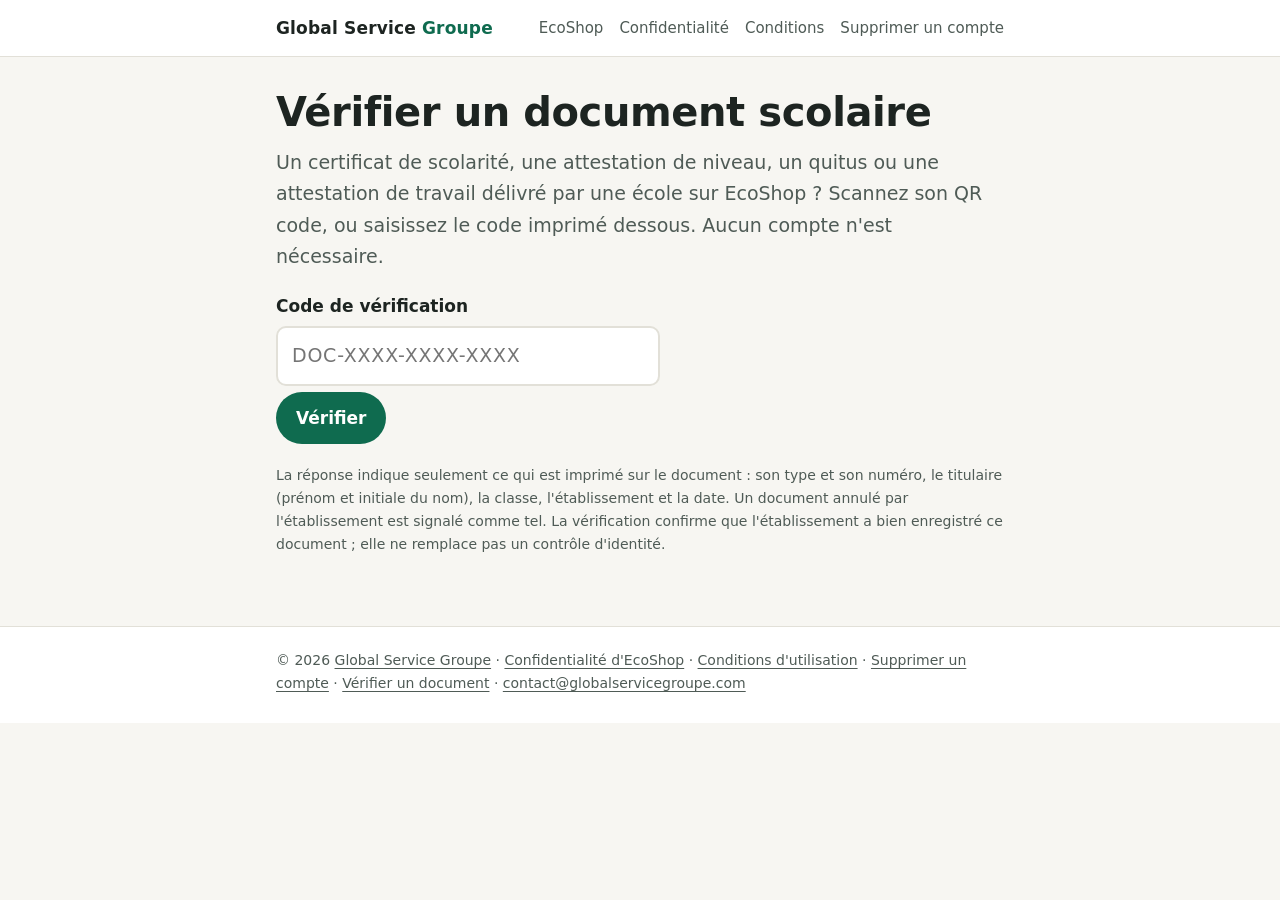
==== ecoshop/document/index.html @ 35a75ed3 "Site de Global Service Groupe : accueil, EcoShop et ses pages légales v1.1 Repris du dossier site_gs" ====
<!doctype html>
<html lang="fr">
<head>
  <meta charset="utf-8">
  <meta name="viewport" content="width=device-width, initial-scale=1">
  <title>Vérifier un document EcoShop — Global Service Groupe</title>
  <meta name="description" content="Vérifier un document EcoShop, sans créer de compte.">
  <link rel="stylesheet" href="/assets/site.css">
  <link rel="icon" href="/assets/favicon.svg" type="image/svg+xml">
  <link rel="canonical" href="https://globalservicegroupe.com/ecoshop/document/">
  <script src="/assets/config.js" defer></script>
  <script src="/assets/verifier.js" defer></script>
</head>
<body>
  <header class="bandeau">
    <div class="contenu">
      <a class="marque" href="/">Global Service <span>Groupe</span></a>
      <nav aria-label="EcoShop">
        <a href="/ecoshop/">EcoShop</a>
        <a href="/ecoshop/confidentialite/">Confidentialité</a>
        <a href="/ecoshop/conditions/">Conditions</a>
        <a href="/ecoshop/suppression-compte/">Supprimer un compte</a>
      </nav>
    </div>
  </header>

  <main class="contenu">
    <h1>Vérifier un document scolaire</h1>
    <p class="chapeau">Un certificat de scolarité, une attestation de niveau, un quitus ou une attestation de travail délivré par une école sur EcoShop ? Scannez son QR code, ou saisissez le code imprimé dessous. Aucun compte n'est nécessaire.</p>

    <div class="verification" id="verification" data-genre="document">
      <form id="formulaire" novalidate>
        <label for="code">Code de vérification</label>
        <input id="code" name="code" placeholder="DOC-XXXX-XXXX-XXXX" maxlength="18" autocomplete="off"
               autocapitalize="characters" spellcheck="false" inputmode="text" required>
        <p><button class="bouton" type="submit">Vérifier</button></p>
      </form>
      <div id="resultat"></div>
      <noscript><p class="note">Activez JavaScript dans votre navigateur pour lancer la vérification.</p></noscript>
    </div>

    <p class="note">La réponse indique seulement ce qui est imprimé sur le document : son type et son numéro, le titulaire (prénom et initiale du nom), la classe, l'établissement et la date. Un document annulé par l'établissement est signalé comme tel. La vérification confirme que l'établissement a bien enregistré ce document ; elle ne remplace pas un contrôle d'identité.</p>
  </main>

  <footer>
    <div class="contenu">
      © 2026 <a href="/">Global Service Groupe</a> ·
      <a href="/ecoshop/confidentialite/">Confidentialité d'EcoShop</a> ·
      <a href="/ecoshop/conditions/">Conditions d'utilisation</a> ·
      <a href="/ecoshop/suppression-compte/">Supprimer un compte</a> ·
      <a href="/ecoshop/document/">Vérifier un document</a> ·
      <a href="mailto:contact@globalservicegroupe.com">contact@globalservicegroupe.com</a>
    </div>
  </footer>
</body>
</html>
---- assets/site.css ----
/* Global Service Groupe — feuille de style commune du site.
   Polices du système (rien à télécharger : pages légères sur un réseau
   mobile lent), thème clair et sombre, lisible sur un petit téléphone. */

:root {
  --fond: #f7f6f2;
  --surface: #ffffff;
  --encre: #1d2421;
  --encre-douce: #4f5b56;
  --accent: #0f6b4f;
  --accent-doux: #e3f1eb;
  --chaud: #b8621b;
  --chaud-doux: #fbefe3;
  --bordure: #e2e0d8;
  --rayon: 14px;
}

@media (prefers-color-scheme: dark) {
  :root:not([data-theme="light"]) {
    --fond: #121614;
    --surface: #1b211e;
    --encre: #e9eeeb;
    --encre-douce: #a9b5af;
    --accent: #5cc49d;
    --accent-doux: #1d332a;
    --chaud: #e8a564;
    --chaud-doux: #33271b;
    --bordure: #2c3430;
  }
}

* { box-sizing: border-box; }

html { -webkit-text-size-adjust: 100%; scroll-behavior: smooth; }

body {
  margin: 0;
  background: var(--fond);
  color: var(--encre);
  font: 17px/1.65 system-ui, -apple-system, "Segoe UI", Roboto, "Noto Sans", sans-serif;
}

a { color: var(--accent); text-underline-offset: 3px; }
a:hover { text-decoration-thickness: 2px; }

.bandeau {
  background: var(--surface);
  border-bottom: 1px solid var(--bordure);
}
.bandeau .contenu {
  display: flex;
  flex-wrap: wrap;
  align-items: center;
  justify-content: space-between;
  gap: 6px 12px;
  padding-top: 14px;
  padding-bottom: 14px;
}
.marque {
  white-space: nowrap;
  font-weight: 750;
  color: var(--encre);
  text-decoration: none;
  letter-spacing: 0.01em;
}
.marque span { color: var(--accent); }
.bandeau nav { display: flex; gap: 16px; flex-wrap: wrap; font-size: 15px; }
.bandeau nav a { color: var(--encre-douce); text-decoration: none; }
.bandeau nav a[aria-current="page"] { color: var(--accent); font-weight: 650; }
@media (max-width: 560px) {
  .bandeau nav { width: 100%; gap: 6px 14px; font-size: 14px; }
}

.contenu { max-width: 760px; margin: 0 auto; padding-left: 16px; padding-right: 16px; }

main { padding-top: 32px; padding-bottom: 56px; }

h1 { font-size: clamp(28px, 6vw, 40px); line-height: 1.15; margin: 0 0 12px; letter-spacing: -0.01em; }
h2 { font-size: 23px; line-height: 1.3; margin: 48px 0 12px; scroll-margin-top: 16px; }
h3 { font-size: 19px; margin: 28px 0 8px; }
p, ul, ol { margin: 0 0 14px; }
li { margin-bottom: 6px; }

.chapeau { font-size: 19px; color: var(--encre-douce); margin-bottom: 20px; }
.date { font-size: 14px; color: var(--encre-douce); }

.en-bref {
  background: var(--accent-doux);
  border-radius: var(--rayon);
  padding: 20px 22px 8px;
  margin: 28px 0;
}
.en-bref h2 { margin-top: 0; font-size: 20px; }
.en-bref ul { padding-left: 20px; }

.jamais {
  background: var(--chaud-doux);
  border-radius: var(--rayon);
  padding: 20px 22px 8px;
  margin: 28px 0;
}
.jamais h2, .jamais h3 { margin-top: 0; color: var(--chaud); }

.carte {
  background: var(--surface);
  border: 1px solid var(--bordure);
  border-radius: var(--rayon);
  padding: 18px 20px 6px;
  margin: 16px 0;
}
.carte h3 { margin-top: 0; }

.sommaire {
  background: var(--surface);
  border: 1px solid var(--bordure);
  border-radius: var(--rayon);
  padding: 16px 20px;
  margin: 24px 0;
}
.sommaire summary { cursor: pointer; font-weight: 650; }
.sommaire ol { margin: 12px 0 4px; padding-left: 22px; }

.tableau { width: 100%; overflow-x: auto; margin: 12px 0 18px; }
table { border-collapse: collapse; width: 100%; font-size: 15px; background: var(--surface); }
th, td { text-align: left; vertical-align: top; padding: 10px 12px; border-bottom: 1px solid var(--bordure); }
th { font-weight: 650; background: var(--accent-doux); }

.application {
  border-left: 4px solid var(--accent);
  padding-left: 16px;
  margin-top: 56px;
}
.application > h2:first-child { margin-top: 0; }

.bouton {
  display: inline-block;
  background: var(--accent);
  color: #fff;
  padding: 12px 20px;
  border-radius: 999px;
  text-decoration: none;
  font-weight: 650;
  margin: 6px 8px 6px 0;
}
.bouton.secondaire { background: transparent; color: var(--accent); border: 2px solid var(--accent); }
@media (prefers-color-scheme: dark) { .bouton { color: #0f1513; } .bouton.secondaire { color: var(--accent); } }

.etapes { counter-reset: etape; list-style: none; padding: 0; }
.etapes li {
  counter-increment: etape;
  position: relative;
  padding-left: 44px;
  margin-bottom: 14px;
}
.etapes li::before {
  content: counter(etape);
  position: absolute; left: 0; top: 0;
  width: 30px; height: 30px; border-radius: 50%;
  background: var(--accent); color: var(--surface);
  font-weight: 700; font-size: 15px;
  display: flex; align-items: center; justify-content: center;
}

footer {
  border-top: 1px solid var(--bordure);
  background: var(--surface);
  font-size: 14px;
  color: var(--encre-douce);
}
footer .contenu { padding-top: 22px; padding-bottom: 28px; }
footer a { color: var(--encre-douce); }

@media print {
  .bandeau nav, .sommaire { display: none; }
  body { background: #fff; color: #000; font-size: 12pt; }
}

/* Vérification d'un document ou d'un certificat */
.verification label { font-weight: 650; display: block; margin-bottom: 6px; }
.verification input {
  font: inherit; font-size: 19px; letter-spacing: 0.04em; text-transform: uppercase;
  width: 100%; max-width: 24rem; padding: 12px 14px;
  border: 2px solid var(--bordure); border-radius: 10px; background: var(--surface); color: var(--encre);
}
.verification input:focus { outline: none; border-color: var(--accent); }
.verification button.bouton { border: 0; cursor: pointer; font: inherit; font-weight: 650; }
.resultat { margin-top: 24px; }
.resultat h2 { margin-top: 0; font-size: 21px; }
.resultat.ok { border-left: 6px solid var(--accent); }
.resultat.ko { border-left: 6px solid #b42318; }
.resultat.ko h2 { color: #b42318; }
@media (prefers-color-scheme: dark) { .resultat.ko { border-left-color: #f97066; } .resultat.ko h2 { color: #f97066; } }
.resultat.attente { opacity: .75; }
.resultat dl { margin: 6px 0 14px; display: grid; grid-template-columns: max-content 1fr; gap: 6px 16px; }
.resultat dt { font-weight: 650; color: var(--encre-douce); }
.resultat dd { margin: 0; }
@media (max-width: 480px) { .resultat dl { grid-template-columns: 1fr; gap: 0; } .resultat dd { margin-bottom: 8px; } }
.note { font-size: 14px; color: var(--encre-douce); }

/* Accueil et présentation */
.etiquette { font-size: 13px; font-weight: 650; text-transform: uppercase; letter-spacing: .06em; color: var(--chaud); margin-bottom: 6px; }
.principes { list-style: none; padding: 0; display: grid; gap: 10px; margin: 24px 0; }
.principes li { background: var(--surface); border: 1px solid var(--bordure); border-radius: var(--rayon); padding: 12px 16px; margin: 0; }
.application-carte h3 { font-size: 24px; }
.application-carte h3 a { color: var(--encre); text-decoration: none; }
.liens-legaux { font-size: 14px; }
.grille { display: grid; grid-template-columns: repeat(auto-fit, minmax(220px, 1fr)); gap: 12px; }
.grille .carte { margin: 0; }
.grille ul { padding-left: 18px; font-size: 15.5px; }
span.bouton[aria-disabled="true"] { cursor: default; opacity: .8; }
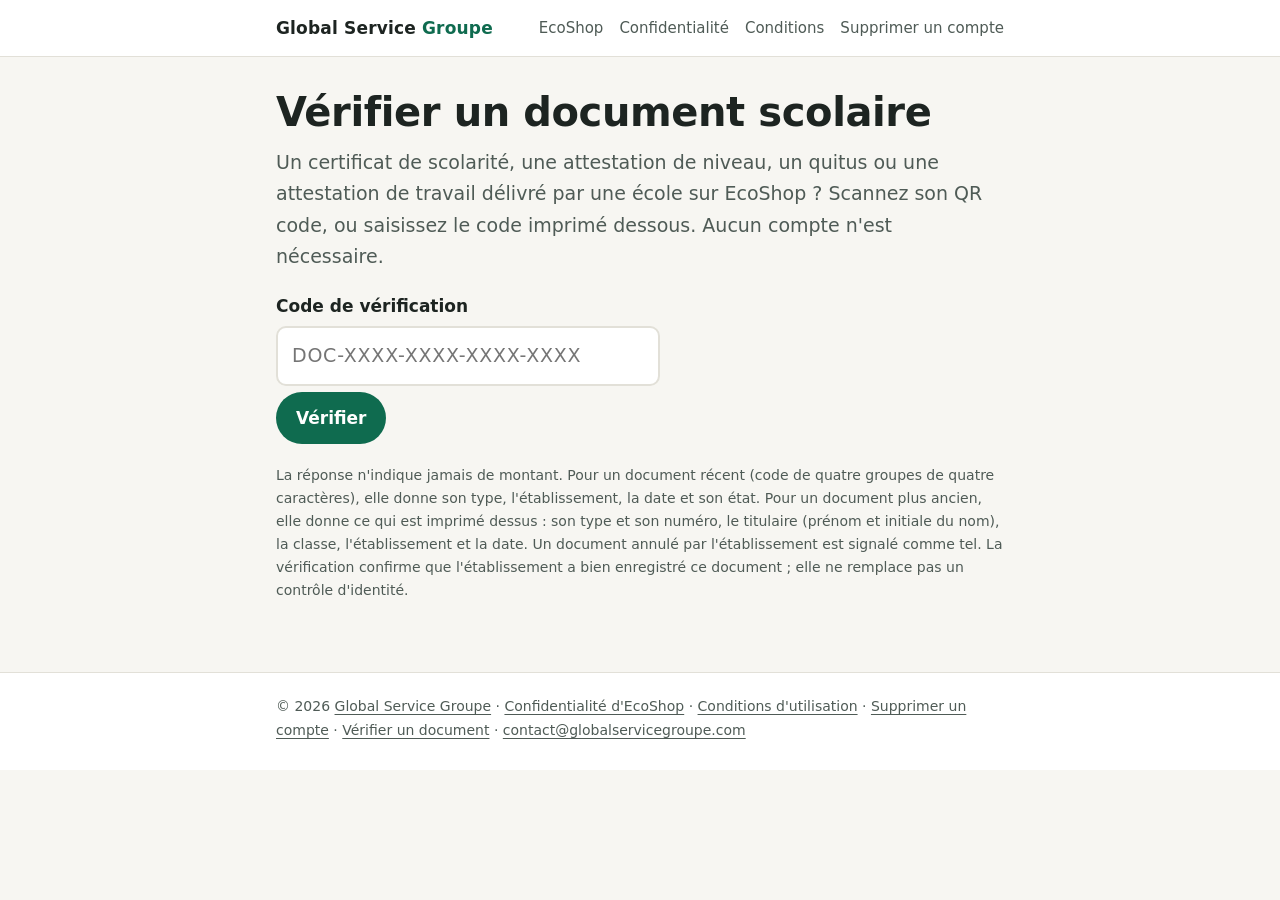
==== commit b24bfad2: "Vérification d'un document par la fonction Edge verifier_document (limite d'essais, EcoShop REG-216)" ====
--- a/ecoshop/document/index.html
+++ b/ecoshop/document/index.html
@@ -31,7 +31,7 @@
     <div class="verification" id="verification" data-genre="document">
       <form id="formulaire" novalidate>
         <label for="code">Code de vérification</label>
-        <input id="code" name="code" placeholder="DOC-XXXX-XXXX-XXXX" maxlength="18" autocomplete="off"
+        <input id="code" name="code" placeholder="DOC-XXXX-XXXX-XXXX-XXXX" maxlength="23" autocomplete="off"
                autocapitalize="characters" spellcheck="false" inputmode="text" required>
         <p><button class="bouton" type="submit">Vérifier</button></p>
       </form>
@@ -39,7 +39,7 @@
       <noscript><p class="note">Activez JavaScript dans votre navigateur pour lancer la vérification.</p></noscript>
     </div>
 
-    <p class="note">La réponse indique seulement ce qui est imprimé sur le document : son type et son numéro, le titulaire (prénom et initiale du nom), la classe, l'établissement et la date. Un document annulé par l'établissement est signalé comme tel. La vérification confirme que l'établissement a bien enregistré ce document ; elle ne remplace pas un contrôle d'identité.</p>
+    <p class="note">La réponse n'indique jamais de montant. Pour un document récent (code de quatre groupes de quatre caractères), elle donne son type, l'établissement, la date et son état. Pour un document plus ancien, elle donne ce qui est imprimé dessus : son type et son numéro, le titulaire (prénom et initiale du nom), la classe, l'établissement et la date. Un document annulé par l'établissement est signalé comme tel. La vérification confirme que l'établissement a bien enregistré ce document ; elle ne remplace pas un contrôle d'identité.</p>
   </main>
 
   <footer>
